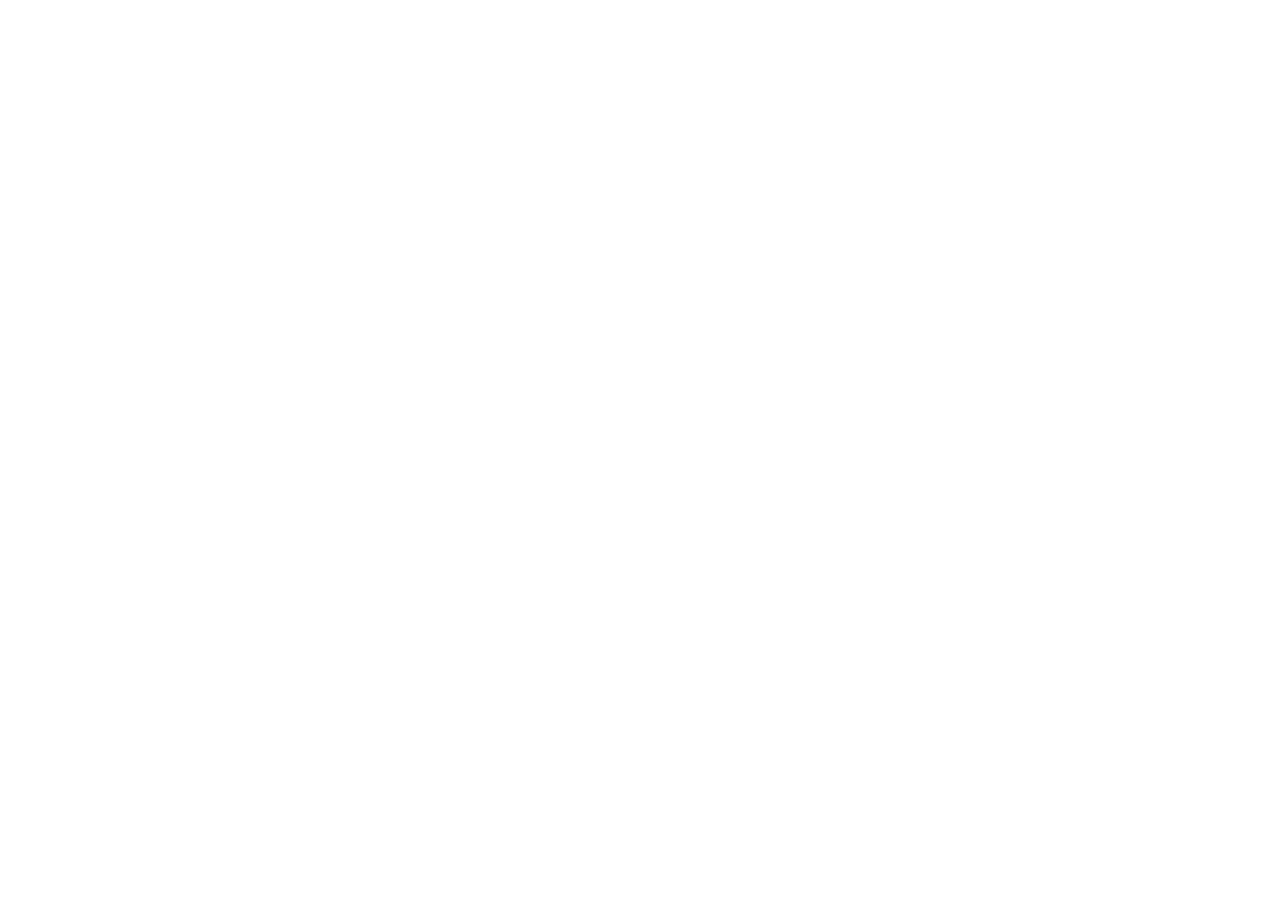
==== index.html @ 584f8118 "adicionado JSON" ====
<!DOCTYPE html>
<html lang="en">
<head>
    <meta charset="UTF-8">
    <meta http-equiv="X-UA-Compatible" content="IE=edge">
    <meta name="viewport" content="width=device-width, initial-scale=1.0">
    <title>Document</title>
</head>
<body>
    <script type="module" src="index.js"></script>
</body>
</html>
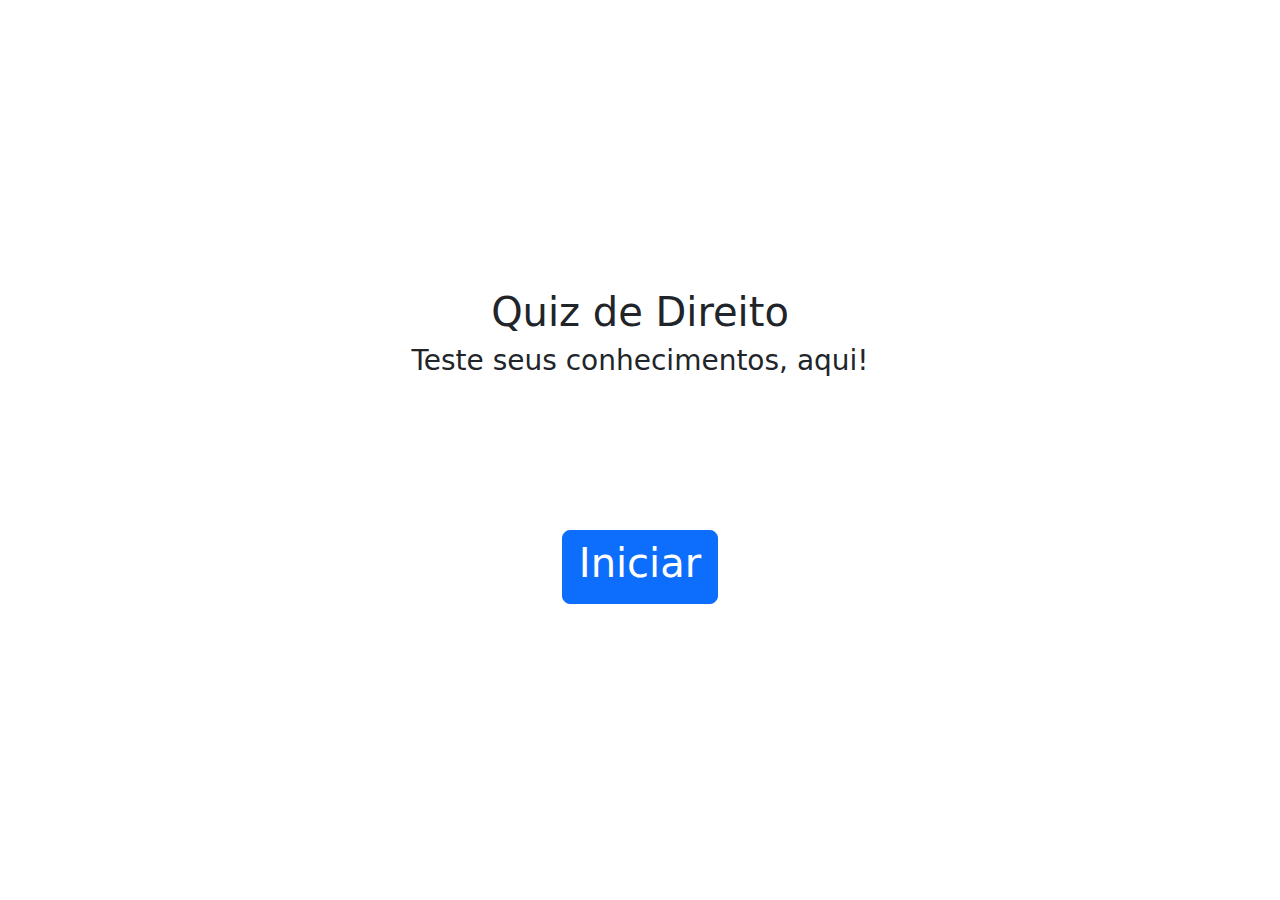
==== commit 8f961553: "commit" ====
--- a/index.html
+++ b/index.html
@@ -4,9 +4,28 @@
     <meta charset="UTF-8">
     <meta http-equiv="X-UA-Compatible" content="IE=edge">
     <meta name="viewport" content="width=device-width, initial-scale=1.0">
+    <link rel="stylesheet" href="style/style.css">
     <title>Document</title>
 </head>
 <body>
-    <script type="module" src="index.js"></script>
+    <!-- conteúdo -->
+    <div class="espaco-g"></div>
+    <div class="container">
+        <div class="row text-center justify-content-center">
+            <div class="col-md-8">
+                <h1>Quiz de Direito</h1>
+                <h3>Teste seus conhecimentos, aqui!</h3>
+            </div>
+        </div>
+        <div class="espaco"></div>
+        <div class="row text-center justify-content-center">
+            <div class="col-md-8">
+                <a class="btn btn-primary btn-lg" href="pages/questoes.html"><h1>Iniciar</h1></a>
+            </div>
+        </div>
+    </div>
+
+    <!-- JS -->
+    <script src="style/bootstrap/bootstrap.bundle.min.js"></script>
 </body>
 </html>--- a/style/style.css
+++ b/style/style.css
@@ -0,0 +1,23 @@
+@import url(normalize.css);
+@import url(bootstrap/bootstrap.min.css);
+
+.espaco-g {
+    height: 18em;
+}
+
+.espaco {
+    height: 9em;
+}
+
+.espaco-p {
+    height: 4.5em;
+}
+
+.espaco-questao {
+    height: 1.25em;
+}
+
+.card {
+    border: none !important;
+    margin: 0 !important;
+}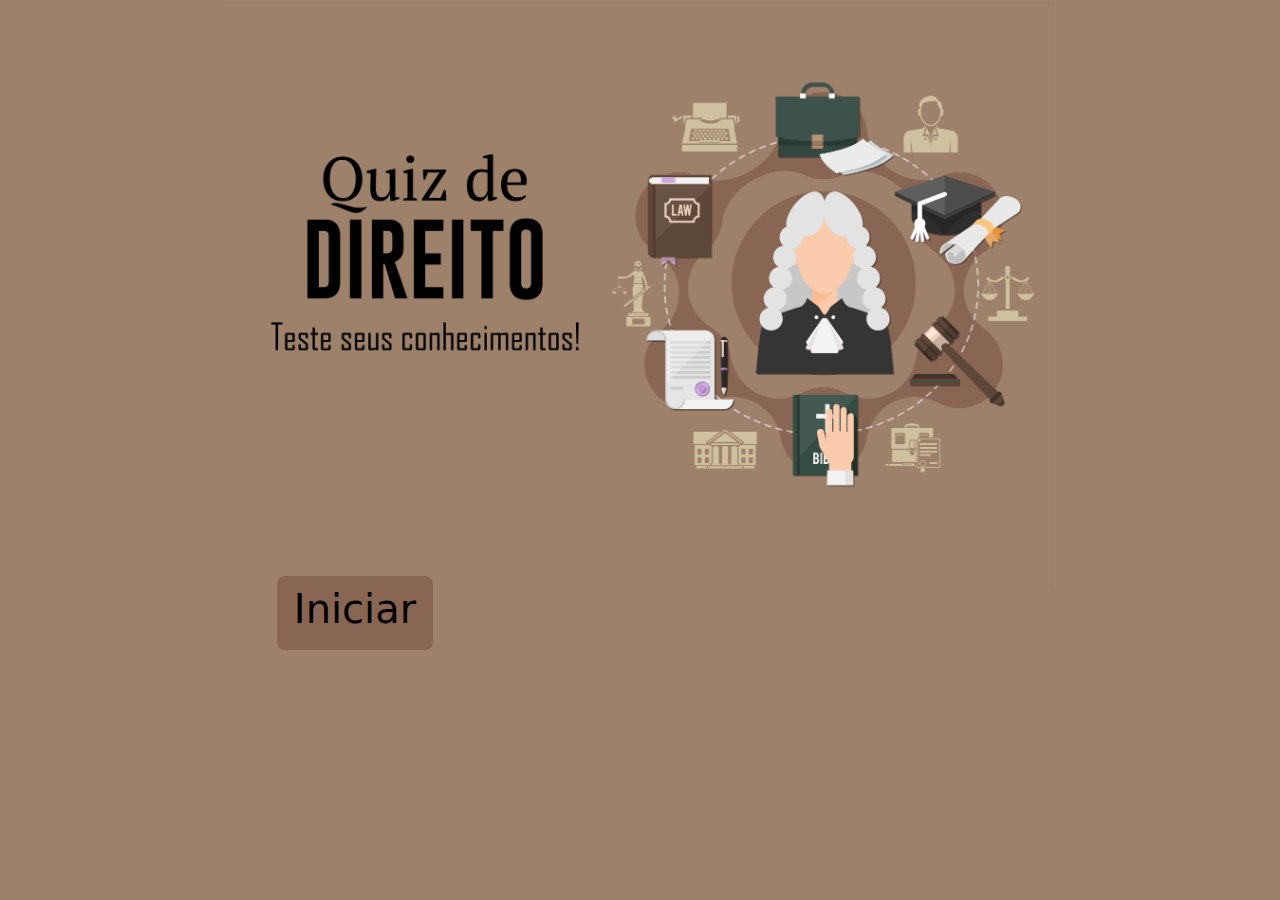
==== commit b86d0aaf: "Commit" ====
--- a/index.html
+++ b/index.html
@@ -1,31 +1,199 @@
 <!DOCTYPE html>
 <html lang="en">
+
 <head>
     <meta charset="UTF-8">
     <meta http-equiv="X-UA-Compatible" content="IE=edge">
     <meta name="viewport" content="width=device-width, initial-scale=1.0">
-    <link rel="stylesheet" href="style/style.css">
+    <link rel="stylesheet" href="./style/style.css">
     <title>Document</title>
 </head>
-<body>
-    <!-- conteúdo -->
-    <div class="espaco-g"></div>
-    <div class="container">
-        <div class="row text-center justify-content-center">
-            <div class="col-md-8">
-                <h1>Quiz de Direito</h1>
-                <h3>Teste seus conhecimentos, aqui!</h3>
+
+<body id="body" style=" background-image: url(../assets/TELA_INICIO.jpg);
+                        background-repeat: no-repeat;
+                        background-size: 65%;
+                        background-position: top;
+                        background-color: #9d816b;">
+    <div id="inicio">
+        <div class="espaco-g"></div>
+        <div class="espaco-g"></div>
+        <div class="container">
+            <div class="row text-center">
+                <div class="col-md-6">
+                    <form id="form-inicio">
+                        <button type="submit" class="btn bg-button btn-lg" href="">
+                            <h1>Iniciar</h1>
+                        </button>
+                    </form>
+                </div>
             </div>
         </div>
-        <div class="espaco"></div>
-        <div class="row text-center justify-content-center">
-            <div class="col-md-8">
-                <a class="btn btn-primary btn-lg" href="pages/questoes.html"><h1>Iniciar</h1></a>
+    </div>
+
+    <!-- conteúdo -->
+    <div id="questoes" class="d-none">
+        <div class="espaco-p"></div>
+        <div class="container">
+            <form id="formulario">
+
+                <!-- corpo da questão -->
+                <div class="row justify-content-center">
+                    <div class="col-md-8">
+                        <div class="card bg-light p-4">
+                            <p id="questao-corpo">
+
+                            </p>
+                            <span id="questao-ref" class="d-none">
+                                <i class="text-muted">
+                                    Referência:
+                                    <a id="link-ref" href="" target="_blank"></a>
+                                </i>
+                            </span>
+                        </div>
+                    </div>
+                </div>
+                <div class="espaco-questao"></div>
+
+                <!-- alternativas da questao -->
+                <div class="row justify-content-center">
+                    <div class="col-md-8">
+                        <div class="row">
+                            <div id="div-a" class="col-md-6 d-none">
+                                <div class="card bg-light p-4">
+                                    <div class="form-check">
+                                        <input value="a" class="form-check-input" type="radio" name="opcoes"
+                                            id="letra-a">
+                                        <label class="form-check-label" for="letra-a">
+                                            <span><strong id="letra-a-v">Letra A:</strong></span>
+                                            <p id="questao-alternativa-letra-a" class="mb-0">
+
+                                            </p>
+                                        </label>
+                                    </div>
+                                </div>
+                                <div class="espaco-questao"></div>
+                            </div>
+                            <div id="div-b" class="col-md-6 d-none">
+                                <div class="card bg-light p-4">
+                                    <div class="form-check">
+                                        <input value="b" class="form-check-input" type="radio" name="opcoes"
+                                            id="letra-b">
+                                        <label class="form-check-label" for="letra-b">
+                                            <span><strong id="letra-b-f">Letra B:</strong></span>
+                                            <p id="questao-alternativa-letra-b" class="mb-0">
+
+                                            </p>
+                                        </label>
+                                    </div>
+                                </div>
+                                <div class="espaco-questao"></div>
+                            </div>
+                            <div id="div-c" class="col-md-6 d-none">
+                                <div class="card bg-light p-4">
+                                    <div class="form-check">
+                                        <input value="c" class="form-check-input" type="radio" name="opcoes"
+                                            id="letra-c">
+                                        <label class="form-check-label" for="letra-c">
+                                            <span><strong>Letra C:</strong></span>
+                                            <p id="questao-alternativa-letra-c" class="mb-0">
+
+                                            </p>
+                                        </label>
+                                    </div>
+                                </div>
+                                <div class="espaco-questao"></div>
+                            </div>
+                            <div id="div-d" class="col-md-6 d-none">
+                                <div class="card bg-light p-4">
+                                    <div class="form-check">
+                                        <input value="d" class="form-check-input" type="radio" name="opcoes"
+                                            id="letra-d">
+                                        <label class="form-check-label" for="letra-d">
+                                            <span><strong>Letra D:</strong></span>
+                                            <p id="questao-alternativa-letra-d" class="mb-0">
+
+                                            </p>
+                                        </label>
+                                    </div>
+                                </div>
+                                <div class="espaco-questao"></div>
+                            </div>
+                            <div id="div-e" class="col-md-6 d-none">
+                                <div class="card bg-light p-4">
+                                    <div class="form-check">
+                                        <input value="e" class="form-check-input" type="radio" name="opcoes"
+                                            id="letra-e">
+                                        <label class="form-check-label" for="letra-e">
+                                            <span><strong>Letra E:</strong></span>
+                                            <p id="questao-alternativa-letra-e" class="mb-0">
+
+                                            </p>
+                                        </label>
+                                    </div>
+                                </div>
+                                <div class="espaco-questao"></div>
+                            </div>
+                            <div id="div-escrever" class="col d-none">
+                                <div class="card bg-light p-4">
+                                    <label for="texto" class="form-label">Digite sua resposta:</label>
+                                    <textarea class="form-control" id="texto" rows="6"></textarea>
+                                </div>
+                                <div class="espaco-questao"></div>
+                            </div>
+                        </div>
+                    </div>
+                </div>
+
+                <!-- botão de submit -->
+                <div class="row justify-content-center">
+                    <div class="col-md-8 text-end">
+                        <button id="questao-submit" type="submit" class="btn btn-primary btn-lg" href="">
+                            <h4>Próxima</h4>
+                        </button>
+                    </div>
+                </div>
+            </form>
+        </div>
+    </div>
+
+    <!-- lista final -->
+    <div id="lista" class="d-none">
+        <div class="espaco-p"></div>
+        <div class="container">
+            <div class="row text-center justify-content-center">
+                <div class="col-md-8">
+                    <h1>Respostas</h1>
+                    <hr>
+                    <div class="table-responsive">
+                        <table class="table table-striped table-hover">
+                            <thead>
+                                <tr>
+                                    <th scope="col">Resultado</th>
+                                    <th scope="col">Selecionado</th>
+                                    <th scope="col">Resposta</th>
+                                </tr>
+                            </thead>
+                            <tbody id="tbody">
+
+                            </tbody>
+                        </table>
+                    </div>
+                </div>
+            </div>
+            <div class="espaco-pergunta"></div>
+            <div class="row text-center justify-content-center">
+                <div class="col-md-8">
+                    <button id="refresh" type="submit" class="btn btn-primary btn-lg">
+                        <h1>Voltar para o inicio</h1>
+                    </button>
+                </div>
             </div>
         </div>
     </div>
 
     <!-- JS -->
-    <script src="style/bootstrap/bootstrap.bundle.min.js"></script>
+    <script src="./style/bootstrap/bootstrap.bundle.min.js"></script>
+    <script type="module" src="./index.js"></script>
 </body>
+
 </html>--- a/style/style.css
+++ b/style/style.css
@@ -20,4 +20,22 @@
 .card {
     border: none !important;
     margin: 0 !important;
+}
+
+/* .bg-inicio {
+    background-image: url(../assets/TELA_INICIO.jpg);
+    background-repeat: no-repeat;
+    background-size: 65%;
+    background-position: top;
+    background-color: #9d816b;
+} */
+
+.bg-button {
+    background-color: #896653;
+    color: #000000;
+}
+
+.bg-button:hover{
+    background-color: #7c5d4c !important;
+    color: #000000 !important;
 }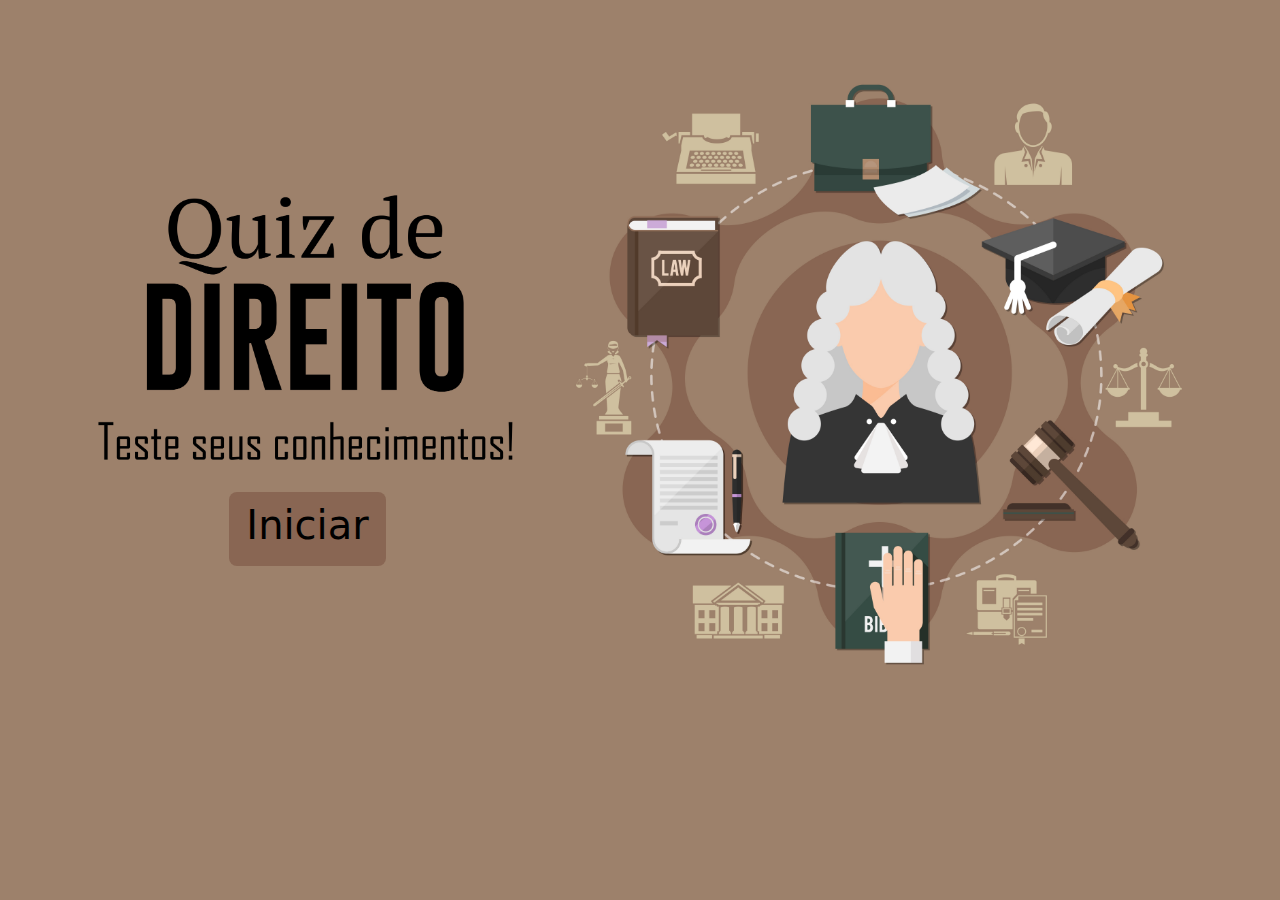
==== commit 82cc0494: "Versão final" ====
--- a/index.html
+++ b/index.html
@@ -9,22 +9,22 @@
     <title>Document</title>
 </head>
 
-<body id="body" style=" background-image: url(../assets/TELA_INICIO.jpg);
-                        background-repeat: no-repeat;
-                        background-size: 65%;
-                        background-position: top;
-                        background-color: #9d816b;">
+<body id="body" class="bg-inicio">
     <div id="inicio">
-        <div class="espaco-g"></div>
-        <div class="espaco-g"></div>
+        <div class="espaco-p"></div>
         <div class="container">
             <div class="row text-center">
-                <div class="col-md-6">
+                <div class="col-md-5 align-self-center">
                     <form id="form-inicio">
+                        <img src="./assets/textoInicio.jpg" alt="" class="img-fluid">
                         <button type="submit" class="btn bg-button btn-lg" href="">
                             <h1>Iniciar</h1>
                         </button>
+                        <div class="espaco-questao"></div>
                     </form>
+                </div>
+                <div class="col-md-7">
+                    <img src="./assets/textoInicio2.jpg" alt="" class="img-fluid">
                 </div>
             </div>
         </div>
@@ -39,7 +39,7 @@
                 <!-- corpo da questão -->
                 <div class="row justify-content-center">
                     <div class="col-md-8">
-                        <div class="card bg-light p-4">
+                        <div class="card bg-claro p-4">
                             <p id="questao-corpo">
 
                             </p>
@@ -59,7 +59,7 @@
                     <div class="col-md-8">
                         <div class="row">
                             <div id="div-a" class="col-md-6 d-none">
-                                <div class="card bg-light p-4">
+                                <div class="card bg-claro p-4">
                                     <div class="form-check">
                                         <input value="a" class="form-check-input" type="radio" name="opcoes"
                                             id="letra-a">
@@ -74,7 +74,7 @@
                                 <div class="espaco-questao"></div>
                             </div>
                             <div id="div-b" class="col-md-6 d-none">
-                                <div class="card bg-light p-4">
+                                <div class="card bg-claro p-4">
                                     <div class="form-check">
                                         <input value="b" class="form-check-input" type="radio" name="opcoes"
                                             id="letra-b">
@@ -89,7 +89,7 @@
                                 <div class="espaco-questao"></div>
                             </div>
                             <div id="div-c" class="col-md-6 d-none">
-                                <div class="card bg-light p-4">
+                                <div class="card bg-claro p-4">
                                     <div class="form-check">
                                         <input value="c" class="form-check-input" type="radio" name="opcoes"
                                             id="letra-c">
@@ -104,7 +104,7 @@
                                 <div class="espaco-questao"></div>
                             </div>
                             <div id="div-d" class="col-md-6 d-none">
-                                <div class="card bg-light p-4">
+                                <div class="card bg-claro p-4">
                                     <div class="form-check">
                                         <input value="d" class="form-check-input" type="radio" name="opcoes"
                                             id="letra-d">
@@ -119,7 +119,7 @@
                                 <div class="espaco-questao"></div>
                             </div>
                             <div id="div-e" class="col-md-6 d-none">
-                                <div class="card bg-light p-4">
+                                <div class="card bg-claro p-4">
                                     <div class="form-check">
                                         <input value="e" class="form-check-input" type="radio" name="opcoes"
                                             id="letra-e">
@@ -134,7 +134,7 @@
                                 <div class="espaco-questao"></div>
                             </div>
                             <div id="div-escrever" class="col d-none">
-                                <div class="card bg-light p-4">
+                                <div class="card bg-claro p-4">
                                     <label for="texto" class="form-label">Digite sua resposta:</label>
                                     <textarea class="form-control" id="texto" rows="6"></textarea>
                                 </div>
@@ -147,12 +147,18 @@
                 <!-- botão de submit -->
                 <div class="row justify-content-center">
                     <div class="col-md-8 text-end">
-                        <button id="questao-submit" type="submit" class="btn btn-primary btn-lg" href="">
+                        <button id="questao-submit" type="submit" class="btn bg-button btn-lg" href="">
                             <h4>Próxima</h4>
                         </button>
                     </div>
                 </div>
             </form>
+
+            <div class="row justify-content-center">
+                <div class="col-md-8">
+                    <img id="imgFundo" src="" alt="" class="img-fluid">
+                </div>
+            </div>
         </div>
     </div>
 
@@ -161,33 +167,36 @@
         <div class="espaco-p"></div>
         <div class="container">
             <div class="row text-center justify-content-center">
-                <div class="col-md-8">
-                    <h1>Respostas</h1>
-                    <hr>
-                    <div class="table-responsive">
-                        <table class="table table-striped table-hover">
-                            <thead>
-                                <tr>
-                                    <th scope="col">Resultado</th>
-                                    <th scope="col">Selecionado</th>
-                                    <th scope="col">Resposta</th>
-                                </tr>
-                            </thead>
-                            <tbody id="tbody">
-
-                            </tbody>
-                        </table>
-                    </div>
-                </div>
-            </div>
-            <div class="espaco-pergunta"></div>
+                <div class="col-md-10">
+                    <div class="card bg-claro p-4">
+                        <h1>Respostas</h1>
+                        <hr>
+                        <div class="table-responsive">
+                            <table class="table table-striped table-hover">
+                                <thead>
+                                    <tr>
+                                        <th scope="col">Resultado</th>
+                                        <th scope="col">Selecionado</th>
+                                        <th scope="col">Resposta</th>
+                                    </tr>
+                                </thead>
+                                <tbody id="tbody">
+    
+                                </tbody>
+                            </table>
+                        </div>
+                    </div>
+                </div>
+            </div>
+            <div class="espaco-questao"></div>
             <div class="row text-center justify-content-center">
                 <div class="col-md-8">
-                    <button id="refresh" type="submit" class="btn btn-primary btn-lg">
-                        <h1>Voltar para o inicio</h1>
+                    <button id="refresh" type="submit" class="btn bg-button btn-lg">
+                        <h2>Voltar para o inicio</h2>
                     </button>
                 </div>
             </div>
+            <div class="espaco-g"></div>
         </div>
     </div>
 
--- a/style/style.css
+++ b/style/style.css
@@ -22,13 +22,17 @@
     margin: 0 !important;
 }
 
-/* .bg-inicio {
-    background-image: url(../assets/TELA_INICIO.jpg);
+.bg-claro{
+    background-color: #d4c8ad;
+}
+
+.bg-inicio {
+    /* background-image: url(../assets/TELA_INICIO.jpg);
     background-repeat: no-repeat;
     background-size: 65%;
-    background-position: top;
+    background-position: top; */
     background-color: #9d816b;
-} */
+}
 
 .bg-button {
     background-color: #896653;
